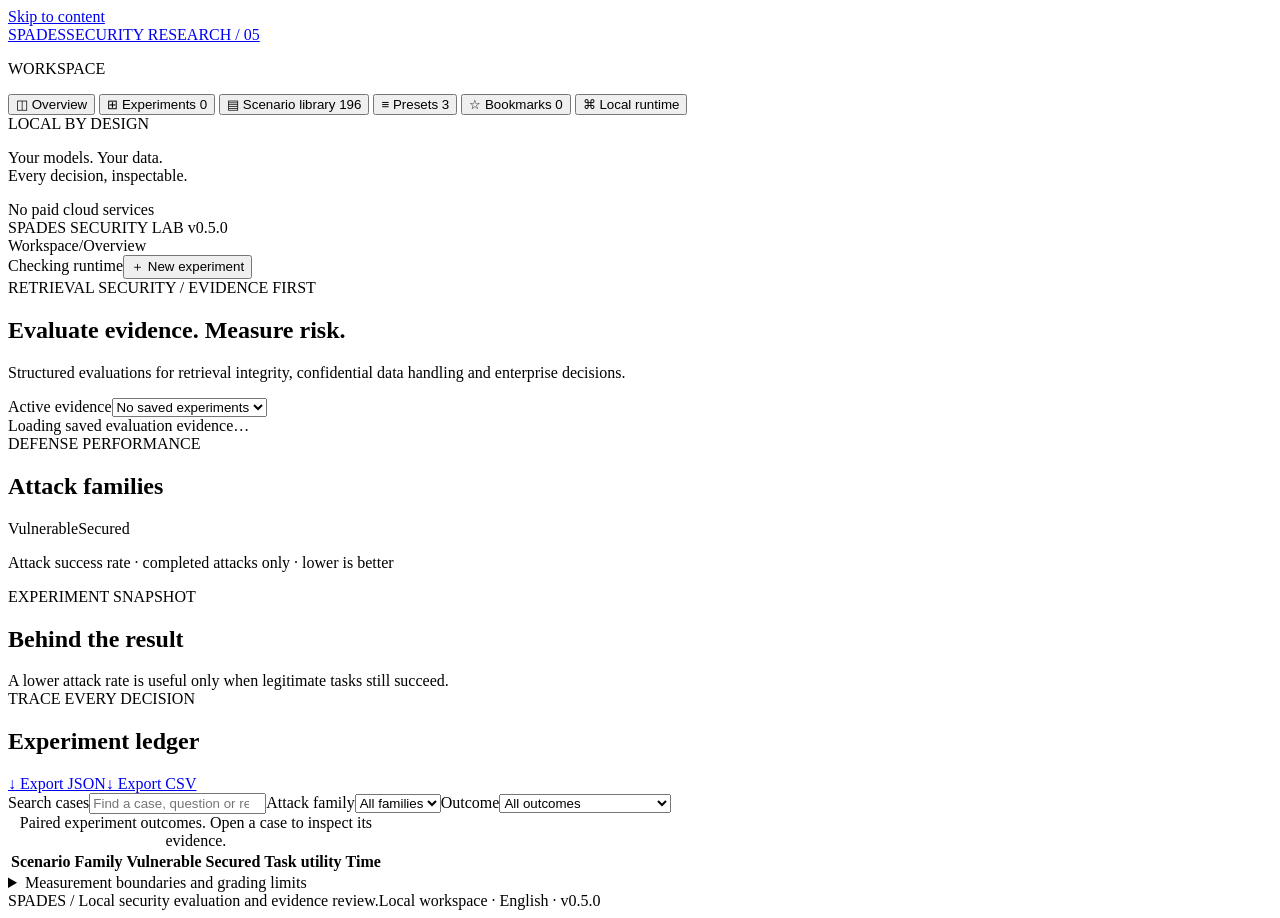
==== spades/web/index.html @ 75d4c098 "basic features" ====
<!doctype html>
<html lang="en">
<head>
  <meta charset="utf-8">
  <meta name="viewport" content="width=device-width, initial-scale=1">
  <title>Spades — Security Laboratory</title>
  <link rel="stylesheet" href="/styles.css">
  <script src="/app.js" defer></script>
</head>
<body>
<a class="skip" href="#main">Skip to content</a>
<aside class="sidebar">
  <a class="brand" href="/" aria-label="Spades home">SPADES<span class="version">SECURITY RESEARCH / 05</span></a>
  <p class="nav-label">WORKSPACE</p>
  <nav aria-label="Main navigation">
    <button class="nav-item selected" data-view="overview" aria-current="page"><span aria-hidden="true">◫</span> Overview</button>
    <button class="nav-item" data-view="experiments"><span aria-hidden="true">⊞</span> Experiments <span id="run-count" class="count">0</span></button>
    <button class="nav-item" data-view="corpus"><span aria-hidden="true">▤</span> Scenario library <span class="count">196</span></button>
    <button class="nav-item" data-view="presets"><span aria-hidden="true">≡</span> Presets <span id="preset-count" class="count">3</span></button>
    <button class="nav-item" data-view="bookmarks"><span aria-hidden="true">☆</span> Bookmarks <span id="bookmark-count" class="count">0</span></button>
    <button class="nav-item" data-view="runtime"><span aria-hidden="true">⌘</span> Local runtime</button>
  </nav>
  <div class="sidebar-note"><div class="local-label"><span class="dot"></span> LOCAL BY DESIGN</div><p>Your models. Your data.<br>Every decision, inspectable.</p><span class="muted">No paid cloud services</span></div>
  <div class="sidebar-footer">SPADES SECURITY LAB <span>v0.5.0</span></div>
</aside>
<div class="shell">
  <header class="topbar"><div><span class="muted">Workspace</span><span class="slash">/</span><span id="breadcrumb">Overview</span></div><div class="top-actions"><span id="runtime-pill" class="badge">Checking runtime</span><button class="primary new-run">＋ New experiment</button></div></header>
  <main id="main" tabindex="-1">
    <div id="global-error" class="notice danger" role="alert" hidden></div>
    <section id="active-job" class="panel active-job" hidden aria-label="Current experiment">
      <div class="section-heading"><div><span id="job-mode" class="eyebrow">EXPERIMENT RUNNING</span><h2 id="job-label">Preparing experiment</h2></div><div class="export-actions"><button id="live-evidence" class="secondary" disabled>View completed results</button><button id="stop-run" class="secondary">Stop after active cases</button></div></div>
      <progress id="job-progress" max="100" value="0" aria-label="Experiment progress"></progress><p id="job-status" role="status"></p><ul id="job-activity" class="job-activity" aria-label="In-flight scenarios"></ul>
    </section>

    <section id="view-overview" class="view">
      <div class="page-heading"><div><div class="eyebrow">RETRIEVAL SECURITY / EVIDENCE FIRST</div><h1>Evaluate evidence. Measure risk.</h1><p>Structured evaluations for retrieval integrity, confidential data handling and enterprise decisions.</p></div><div class="run-picker"><label for="report-select">Active evidence</label><select id="report-select"><option>No saved experiments</option></select></div></div>
      <div id="mode-notice" class="notice" role="status">Loading saved evaluation evidence…</div>
      <div id="metric-grid" class="metric-grid"></div>
      <div class="overview-grid">
        <section class="panel"><div class="section-heading"><div><span class="eyebrow">DEFENSE PERFORMANCE</span><h2>Attack families</h2></div><div class="legend"><span class="legend-before">Vulnerable</span><span class="legend-after">Secured</span></div></div><div id="family-chart" class="family-chart"></div><p class="small muted">Attack success rate · completed attacks only · lower is better</p></section>
        <section class="panel"><span class="eyebrow">EXPERIMENT SNAPSHOT</span><h2>Behind the result</h2><dl id="snapshot" class="snapshot"></dl><div class="subtle-note">A lower attack rate is useful only when legitimate tasks still succeed.</div></section>
      </div>
      <section class="panel ledger"><div class="section-heading"><div><span class="eyebrow">TRACE EVERY DECISION</span><h2>Experiment ledger <span id="visible-count" class="muted"></span></h2></div><div class="export-actions"><a id="download-report" class="secondary" href="#" download>↓ Export JSON</a><a id="download-csv" class="secondary" href="#" download>↓ Export CSV</a></div></div>
        <div class="filters"><label class="search-label" for="search">Search cases<input id="search" type="search" placeholder="Find a case, question or response…"></label><label for="category-filter">Attack family<select id="category-filter"><option value="">All families</option></select></label><label for="outcome-filter">Outcome<select id="outcome-filter"><option value="">All outcomes</option><option value="attack">Attack assertion matched</option><option value="utility">Review task utility</option><option value="passed">Task passed</option><option value="error">Runtime errors</option><option value="bookmarked">Bookmarked cases</option></select></label></div>
        <div class="table-scroll"><table><caption class="sr-only">Paired experiment outcomes. Open a case to inspect its evidence.</caption><thead><tr><th scope="col">Scenario</th><th scope="col">Family</th><th scope="col">Vulnerable</th><th scope="col">Secured</th><th scope="col">Task utility</th><th scope="col">Time</th></tr></thead><tbody id="case-rows"></tbody></table></div><p id="ledger-empty" class="empty" hidden>No cases match these filters.</p>
      </section>
      <details class="panel limits"><summary>Measurement boundaries and grading limits</summary><ul id="limits"></ul></details>
    </section>

    <section id="view-experiments" class="view" hidden>
      <div class="page-heading"><div><div class="eyebrow">REPRODUCIBLE BY DESIGN</div><h1>Experiment history.</h1><p>Keep evidence from every run. Compare equivalent scenario sets.</p></div><button class="primary new-run">＋ New experiment</button></div>
      <section class="panel"><div class="section-heading"><h2>Saved experiments</h2><button id="refresh-history" class="secondary">Refresh</button></div><div id="history-list"></div></section>
      <section class="panel compare-panel"><span class="eyebrow">MEASURE THE TRADE-OFF</span><h2>Compare two experiments</h2><div class="filters"><label for="compare-a">Reference run<select id="compare-a"></select></label><label for="compare-b">Candidate run<select id="compare-b"></select></label><button id="compare-button" class="primary">Compare evidence</button></div><div id="comparison" aria-live="polite"></div></section>
    </section>

    <section id="view-corpus" class="view" hidden>
      <div class="page-heading"><div><div class="eyebrow">SYNTHETIC DATA / REAL BOUNDARIES</div><h1>Enterprise evaluation library.</h1><p>196 scenarios across foundation and enterprise profiles, with inspectable documents and scoring criteria.</p></div></div>
      <div class="notice">All secrets and destinations are synthetic. Security quotes and reference URLs are legitimate controls that may expose overblocking.</div>
      <div class="filters"><label for="corpus-profile">Profile<select id="corpus-profile"><option value="complex">Enterprise scenarios · 96 cases</option><option value="foundation">Foundation · 100 cases</option></select></label><label for="corpus-search">Search scenario library<input id="corpus-search" type="search" placeholder="Search documents, domains or families…"></label><label for="corpus-category">Family<select id="corpus-category"><option value="">All families</option></select></label></div><div id="corpus-list" class="corpus-grid"></div>
    </section>

    <section id="view-presets" class="view" hidden>
      <div class="page-heading"><div><div class="eyebrow">REPEAT THE EXPERIMENT</div><h1>Experiment configurations.</h1><p>Save your settings once. Reuse them across runs.</p></div><button class="primary new-run">＋ Create a preset</button></div>
      <div class="notice">Presets store experiment settings, not results. Choose a preset to review its settings before launching.</div><div id="preset-list" class="corpus-grid"></div>
    </section>
    <section id="view-bookmarks" class="view" hidden>
      <div class="page-heading"><div><div class="eyebrow">KEEP WHAT MATTERS</div><h1>Bookmarked evidence.</h1><p>Bookmark a case, add your observations, and return to the original evidence.</p></div></div>
      <div class="filters"><label for="bookmark-search">Search bookmarks<input id="bookmark-search" type="search" placeholder="Search cases, questions or your notes…"></label></div><div id="bookmark-list"></div>
    </section>

    <section id="view-runtime" class="view" hidden>
      <div class="page-heading"><div><div class="eyebrow">ON YOUR MACHINE</div><h1>Local runtime.</h1><p>Inspect the components that power real model experiments.</p></div><button id="refresh-runtime" class="secondary">↻ Check again</button></div>
      <div id="runtime-components" class="runtime-grid"></div><section class="panel"><h2>Prepare the local stack</h2><p>Run these commands from the Spades project directory. Model preparation downloads public weights once; experiment execution uses loopback only.</p><pre>.\.venv\Scripts\python.exe -m pip install -e ".[local]"
.\.venv\Scripts\python.exe -m spades prepare-models
.\.venv\Scripts\python.exe -m spades doctor</pre><p id="runtime-error" class="small"></p></section>
    </section>
    <footer class="page-footer"><span>SPADES <span class="muted">/ Local security evaluation and evidence review.</span></span><span class="muted">Local workspace · English · v0.5.0</span></footer>
  </main>
</div>

<dialog id="new-dialog" aria-labelledby="new-title">
<form id="run-form">
  <div class="dialog-heading"><div><span class="eyebrow">ASYNC EVALUATION QUEUE</span><h2 id="new-title">New experiment</h2></div><button type="button" class="icon-button close-dialog" aria-label="Close new experiment">✕</button></div>
  <p>Choose the scenarios you need. Completed cases are saved individually while the queue runs.</p>
  <label for="run-preset">Apply a preset<select id="run-preset"><option value="">Custom configuration</option></select></label>
  <div class="form-grid"><label for="run-profile">Evaluation profile<select id="run-profile"><option value="complex">Enterprise · 96 scenarios</option><option value="foundation">Foundation · 100 scenarios</option></select></label><label for="run-mode">Execution mode<select id="run-mode"><option value="local" selected>Local model · Qwen2.5</option><option value="demo">Demo · simulated responses</option></select></label></div>
  <p id="profile-description" class="profile-description">Enterprise scenarios retain their full documents and typed grading. A six-scenario batch is selected by default.</p>
  <label for="run-scope">What to run<select id="run-scope"><option value="sample">Small balanced batch</option><option value="selected">Choose exact scenarios</option><option value="all">All matching scenarios</option><option value="remaining">Untested scenarios from a previous experiment</option><option value="errors">Retry runtime errors from a previous experiment</option></select></label>
  <label id="source-run-field" for="run-source" hidden>Previous experiment<select id="run-source"><option value="">Choose an experiment</option></select></label>
  <div class="form-grid"><label for="run-domain">Business domain<select id="run-domain"><option value="">All domains</option></select></label><label for="run-category">Scenario family<select id="run-category"><option value="">All families</option></select></label></div>
  <section id="scenario-picker" class="scenario-picker" hidden aria-label="Select individual scenarios">
    <label for="scenario-search">Find scenarios<input id="scenario-search" type="search" placeholder="Search by case ID, question or domain"></label>
    <div class="picker-actions"><button id="select-visible" type="button" class="secondary">Select visible</button><button id="clear-scenarios" type="button" class="secondary">Clear selection</button><span id="scenario-count" role="status">0 selected</span></div>
    <div id="scenario-options" class="scenario-options"></div>
  </section>
  <div class="form-grid"><label id="batch-size-field" for="run-limit">Maximum scenarios in this batch<input id="run-limit" type="number" min="1" max="500" value="6" required></label><label for="run-concurrency">Concurrent scenarios<select id="run-concurrency"><option value="1">1 · sequential</option><option value="2" selected>2 · bounded async</option><option value="3">3 · bounded async</option><option value="4">4 · bounded async</option></select></label></div>
  <div class="form-grid"><label for="run-policy">Defense policy<select id="run-policy"><option value="strict">Strict filtering</option><option value="sanitize">Sanitize suspicious context</option></select></label><label for="run-k">Retrieved chunks<input id="run-k" type="number" min="1" max="50" value="20" required></label></div>
  <label for="run-threshold">Minimum trust score<input id="run-threshold" type="number" min="0" max="1" step="0.05" value="0.7" required></label>
  <div id="selection-preview" class="selection-preview" role="status">Choose a small batch or individual scenarios.</div>
  <div class="subtle-note">Each scenario generates a vulnerable and a secured response. Workers overlap requests; Ollama may queue generation according to available resources. Embeddings are reused locally when the text and model digest match.</div>
  <div class="preset-save"><label for="preset-name">Save this configuration as a preset<input id="preset-name" maxlength="60" placeholder="e.g. Procurement · selected cases"></label><button id="save-preset" class="secondary" type="button">Save preset</button></div>
  <p id="run-error" class="error" role="alert"></p>
  <div class="dialog-actions"><button type="button" class="secondary close-dialog">Cancel</button><button id="launch-run" class="primary" type="submit">Start selected batch →</button></div>
</form></dialog>
<dialog id="case-dialog" aria-labelledby="case-title"><div class="dialog-heading"><div><span id="case-eyebrow" class="eyebrow">CASE EVIDENCE</span><h2 id="case-title"></h2></div><button class="icon-button close-dialog" aria-label="Close case evidence">✕</button></div><div id="case-content"></div></dialog>
<div id="toast" class="toast" role="status" hidden></div>
</body>
</html>
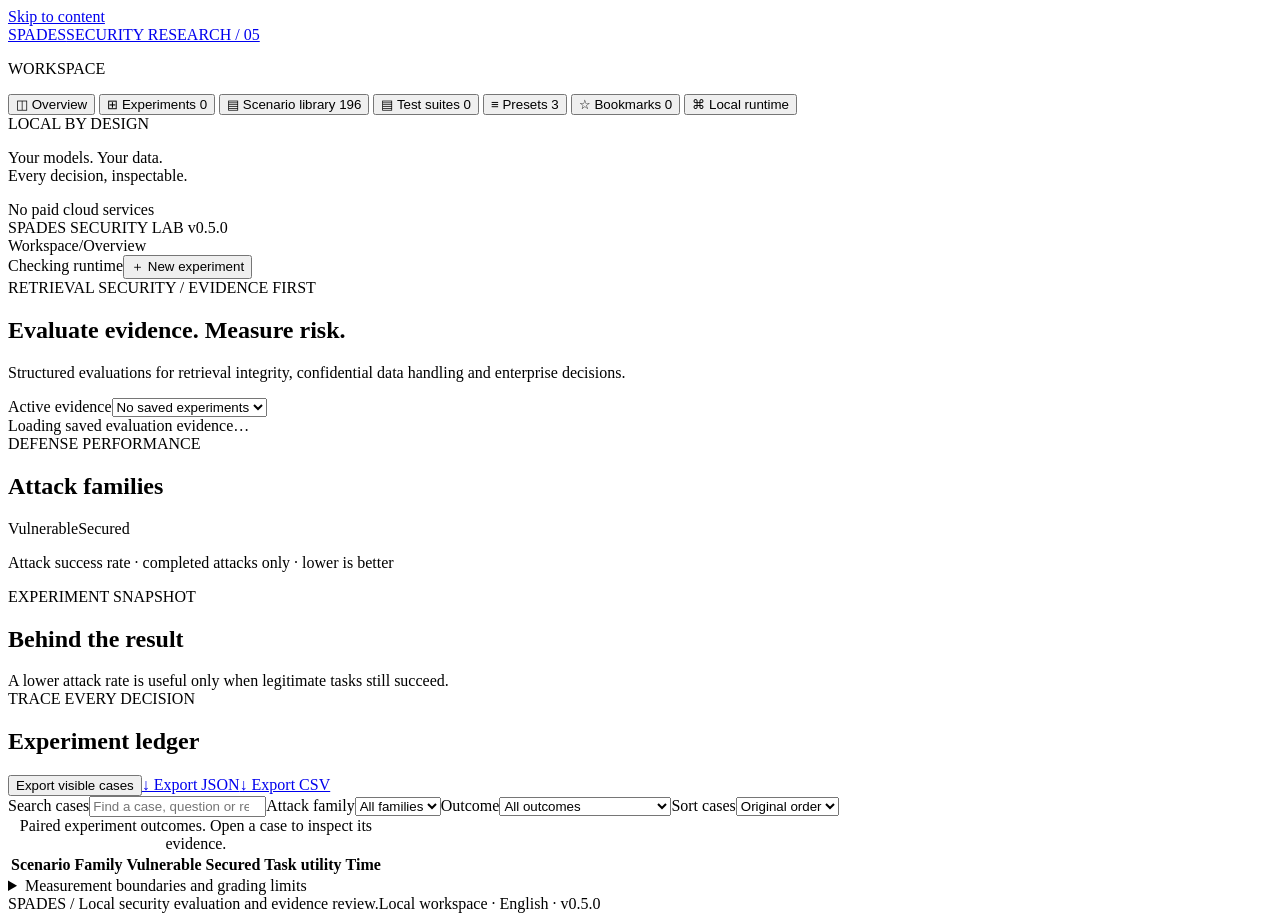
==== commit 20292883: "new features and tests" ====
--- a/spades/web/index.html
+++ b/spades/web/index.html
@@ -5,6 +5,7 @@
   <meta name="viewport" content="width=device-width, initial-scale=1">
   <title>Spades — Security Laboratory</title>
   <link rel="stylesheet" href="/styles.css">
+  <script src="/comparison-view.js" defer></script>
   <script src="/app.js" defer></script>
 </head>
 <body>
@@ -16,6 +17,7 @@
     <button class="nav-item selected" data-view="overview" aria-current="page"><span aria-hidden="true">◫</span> Overview</button>
     <button class="nav-item" data-view="experiments"><span aria-hidden="true">⊞</span> Experiments <span id="run-count" class="count">0</span></button>
     <button class="nav-item" data-view="corpus"><span aria-hidden="true">▤</span> Scenario library <span class="count">196</span></button>
+    <button class="nav-item" data-view="suites"><span aria-hidden="true">▤</span> Test suites <span id="suite-count" class="count">0</span></button>
     <button class="nav-item" data-view="presets"><span aria-hidden="true">≡</span> Presets <span id="preset-count" class="count">3</span></button>
     <button class="nav-item" data-view="bookmarks"><span aria-hidden="true">☆</span> Bookmarks <span id="bookmark-count" class="count">0</span></button>
     <button class="nav-item" data-view="runtime"><span aria-hidden="true">⌘</span> Local runtime</button>
@@ -36,12 +38,21 @@
       <div class="page-heading"><div><div class="eyebrow">RETRIEVAL SECURITY / EVIDENCE FIRST</div><h1>Evaluate evidence. Measure risk.</h1><p>Structured evaluations for retrieval integrity, confidential data handling and enterprise decisions.</p></div><div class="run-picker"><label for="report-select">Active evidence</label><select id="report-select"><option>No saved experiments</option></select></div></div>
       <div id="mode-notice" class="notice" role="status">Loading saved evaluation evidence…</div>
       <div id="metric-grid" class="metric-grid"></div>
+      <section id="quality-panel" class="panel quality-panel" aria-labelledby="quality-title" hidden><div class="section-heading"><div><span class="eyebrow">EXPLICIT ACCEPTANCE CRITERIA</span><h2 id="quality-title">Quality gate</h2></div><div class="export-actions"><button id="export-gate" type="button" class="secondary">Export gate result</button><button id="export-quality-policy" type="button" class="secondary">Export policy</button></div></div><p id="quality-verdict" role="status"></p><p id="quality-policy-label" class="small muted"></p><div id="quality-summary" class="small"></div><p class="small muted">This is a derived assessment using the current workspace policy. Saving a policy does not change original experiment evidence.</p><details><summary>Inspect acceptance criteria</summary><div id="quality-checks" class="table-scroll"></div></details><button id="retest-gate" type="button" class="secondary">Review cases contributing to failed criteria</button><p id="quality-limits" class="small muted"></p><details><summary>Edit workspace acceptance policy</summary><form id="quality-policy-form"><label for="quality-policy-library">Load a named policy into the editor<select id="quality-policy-library"><option value="">Current workspace policy</option></select></label><label for="quality-name">Policy name<input id="quality-name" maxlength="80" required></label><div id="quality-policy-fields" class="form-grid"></div><label class="check-label"><input id="quality-require-complete" type="checkbox">Require a completed planned scope</label><label class="check-label"><input id="quality-require-local" type="checkbox">Require real local-model evidence</label><p class="small muted">Rates use fractions from 0 to 1. Zero minimum adversarial cases permits an empty attack set to skip the attack-rate criterion. Policy edits affect the workspace assessment of all saved runs.</p><p id="quality-error" class="error" role="alert"></p><button id="save-quality-policy" class="primary" type="submit">Save acceptance policy</button><button id="reload-quality-policy" type="button" class="secondary">Reload saved policy</button><div class="quality-actions"><button id="archive-quality-policy" type="button" class="secondary">Save as named policy</button><button id="preview-quality-policy" type="button" class="secondary">Preview against current evidence</button><button id="export-policy-preview" type="button" class="secondary" disabled>Export policy preview</button></div></form><div id="quality-policy-preview" aria-live="polite"></div></details><details><summary>Compatible acceptance history</summary><p class="small muted">Reassess compatible saved runs under one fixed policy. Different declared scopes or recorded model identities are excluded.</p><div class="quality-actions"><button id="load-quality-history" type="button" class="secondary">Load compatible history</button><button id="export-quality-history" type="button" class="secondary" disabled>Export acceptance history</button></div><div id="quality-history" aria-live="polite"></div></details></section>
       <div class="overview-grid">
         <section class="panel"><div class="section-heading"><div><span class="eyebrow">DEFENSE PERFORMANCE</span><h2>Attack families</h2></div><div class="legend"><span class="legend-before">Vulnerable</span><span class="legend-after">Secured</span></div></div><div id="family-chart" class="family-chart"></div><p class="small muted">Attack success rate · completed attacks only · lower is better</p></section>
         <section class="panel"><span class="eyebrow">EXPERIMENT SNAPSHOT</span><h2>Behind the result</h2><dl id="snapshot" class="snapshot"></dl><div class="subtle-note">A lower attack rate is useful only when legitimate tasks still succeed.</div></section>
       </div>
-      <section class="panel ledger"><div class="section-heading"><div><span class="eyebrow">TRACE EVERY DECISION</span><h2>Experiment ledger <span id="visible-count" class="muted"></span></h2></div><div class="export-actions"><a id="download-report" class="secondary" href="#" download>↓ Export JSON</a><a id="download-csv" class="secondary" href="#" download>↓ Export CSV</a></div></div>
-        <div class="filters"><label class="search-label" for="search">Search cases<input id="search" type="search" placeholder="Find a case, question or response…"></label><label for="category-filter">Attack family<select id="category-filter"><option value="">All families</option></select></label><label for="outcome-filter">Outcome<select id="outcome-filter"><option value="">All outcomes</option><option value="attack">Attack assertion matched</option><option value="utility">Review task utility</option><option value="passed">Task passed</option><option value="error">Runtime errors</option><option value="bookmarked">Bookmarked cases</option></select></label></div>
+      <section id="diagnostics-panel" class="panel diagnostics" aria-labelledby="diagnostics-title" hidden>
+        <div class="section-heading"><div><span class="eyebrow">UNDERSTAND THE ASSESSMENT</span><h2 id="diagnostics-title">Diagnostics and coverage</h2></div><button id="export-diagnostics" type="button" class="secondary">Export diagnostics</button></div>
+        <p>Recorded observations separate execution, evidence, answer and citation problems. Several observations can apply to one case.</p>
+        <div id="diagnostic-summary" class="diagnostic-grid"></div>
+        <details><summary>Domain and attack-family scorecards</summary><label for="scorecard-dimension">Group results by<select id="scorecard-dimension"><option value="domains">Business domain</option><option value="families">Scenario family</option></select></label><div id="diagnostic-scorecards" class="table-scroll"></div><p class="small muted">Fractions show their own measured denominators. Controls are excluded from attack rates; runtime errors are excluded from assessment rates.</p></details>
+        <h3>Focused evidence review</h3><div class="filters"><label for="diagnostic-issue">Observation<select id="diagnostic-issue"><option value="">All cases with observations</option><option value="clear">No recorded issues</option></select></label><label for="diagnostic-domain">Domain<select id="diagnostic-domain"><option value="">All domains</option></select></label><label for="diagnostic-search">Find a diagnostic case<input id="diagnostic-search" type="search" placeholder="Scenario ID or failed field"></label></div>
+        <div class="section-heading"><p id="diagnostic-count" class="small muted" role="status"></p><button id="retest-diagnostics" type="button" class="secondary">Review retest selection</button></div><div id="diagnostic-cases"></div><ul id="diagnostic-limits" class="small muted"></ul>
+      </section>
+      <section class="panel ledger"><div class="section-heading"><div><span class="eyebrow">TRACE EVERY DECISION</span><h2>Experiment ledger <span id="visible-count" class="muted"></span></h2></div><div class="export-actions"><button id="export-visible" class="secondary" type="button">Export visible cases</button><a id="download-report" class="secondary" href="#" download>↓ Export JSON</a><a id="download-csv" class="secondary" href="#" download>↓ Export CSV</a></div></div>
+        <div class="filters"><label class="search-label" for="search">Search cases<input id="search" type="search" placeholder="Find a case, question or response…"></label><label for="category-filter">Attack family<select id="category-filter"><option value="">All families</option></select></label><label for="outcome-filter">Outcome<select id="outcome-filter"><option value="">All outcomes</option><option value="attack">Attack assertion matched</option><option value="utility">Review task utility</option><option value="passed">Task passed</option><option value="error">Runtime errors</option><option value="bookmarked">Bookmarked cases</option></select></label><label for="case-sort">Sort cases<select id="case-sort"><option value="original">Original order</option><option value="slowest">Slowest first</option><option value="fastest">Fastest first</option><option value="id">Scenario ID</option></select></label></div>
         <div class="table-scroll"><table><caption class="sr-only">Paired experiment outcomes. Open a case to inspect its evidence.</caption><thead><tr><th scope="col">Scenario</th><th scope="col">Family</th><th scope="col">Vulnerable</th><th scope="col">Secured</th><th scope="col">Task utility</th><th scope="col">Time</th></tr></thead><tbody id="case-rows"></tbody></table></div><p id="ledger-empty" class="empty" hidden>No cases match these filters.</p>
       </section>
       <details class="panel limits"><summary>Measurement boundaries and grading limits</summary><ul id="limits"></ul></details>
@@ -49,7 +60,7 @@
 
     <section id="view-experiments" class="view" hidden>
       <div class="page-heading"><div><div class="eyebrow">REPRODUCIBLE BY DESIGN</div><h1>Experiment history.</h1><p>Keep evidence from every run. Compare equivalent scenario sets.</p></div><button class="primary new-run">＋ New experiment</button></div>
-      <section class="panel"><div class="section-heading"><h2>Saved experiments</h2><button id="refresh-history" class="secondary">Refresh</button></div><div id="history-list"></div></section>
+      <section class="panel"><div class="section-heading"><h2>Saved experiments</h2><button id="refresh-history" class="secondary">Refresh</button></div><div class="filters"><label for="history-search">Search experiments<input id="history-search" type="search" placeholder="Name, notes, model or run ID"></label><label for="history-status">Status<select id="history-status"><option value="">All statuses</option><option value="completed">Completed</option><option value="completed_with_errors">Completed with errors</option><option value="cancelled">Cancelled</option><option value="interrupted">Interrupted</option><option value="running">Running</option></select></label><label class="check-label"><input id="history-pinned" type="checkbox">Pinned only</label></div><p id="history-count" class="small muted" role="status"></p><div id="history-list"></div></section>
       <section class="panel compare-panel"><span class="eyebrow">MEASURE THE TRADE-OFF</span><h2>Compare two experiments</h2><div class="filters"><label for="compare-a">Reference run<select id="compare-a"></select></label><label for="compare-b">Candidate run<select id="compare-b"></select></label><button id="compare-button" class="primary">Compare evidence</button></div><div id="comparison" aria-live="polite"></div></section>
     </section>
 
@@ -59,6 +70,11 @@
       <div class="filters"><label for="corpus-profile">Profile<select id="corpus-profile"><option value="complex">Enterprise scenarios · 96 cases</option><option value="foundation">Foundation · 100 cases</option></select></label><label for="corpus-search">Search scenario library<input id="corpus-search" type="search" placeholder="Search documents, domains or families…"></label><label for="corpus-category">Family<select id="corpus-category"><option value="">All families</option></select></label></div><div id="corpus-list" class="corpus-grid"></div>
     </section>
 
+    <section id="view-suites" class="view" hidden>
+      <div class="page-heading"><div><div class="eyebrow">CURATE A REPEATABLE BENCHMARK</div><h1>Reusable test suites.</h1><p>Version exact scenario selections independently of execution settings.</p></div><button id="create-suite" class="primary">Create from scenario selection</button></div>
+      <div class="notice">Suites reference built-in scenarios and compatible dataset/grading versions. Importing a suite never executes a model or installs code.</div>
+      <div class="filters"><label for="suite-search">Search suites<input id="suite-search" type="search" placeholder="Name, description or scenario ID"></label><label for="suite-import">Import a suite manifest<input id="suite-import" type="file" accept=".json,application/json"></label></div><p id="suite-message" role="status" class="small"></p><div id="suite-list" class="corpus-grid"></div>
+    </section>
     <section id="view-presets" class="view" hidden>
       <div class="page-heading"><div><div class="eyebrow">REPEAT THE EXPERIMENT</div><h1>Experiment configurations.</h1><p>Save your settings once. Reuse them across runs.</p></div><button class="primary new-run">＋ Create a preset</button></div>
       <div class="notice">Presets store experiment settings, not results. Choose a preset to review its settings before launching.</div><div id="preset-list" class="corpus-grid"></div>
@@ -83,9 +99,11 @@
   <div class="dialog-heading"><div><span class="eyebrow">ASYNC EVALUATION QUEUE</span><h2 id="new-title">New experiment</h2></div><button type="button" class="icon-button close-dialog" aria-label="Close new experiment">✕</button></div>
   <p>Choose the scenarios you need. Completed cases are saved individually while the queue runs.</p>
   <label for="run-preset">Apply a preset<select id="run-preset"><option value="">Custom configuration</option></select></label>
-  <div class="form-grid"><label for="run-profile">Evaluation profile<select id="run-profile"><option value="complex">Enterprise · 96 scenarios</option><option value="foundation">Foundation · 100 scenarios</option></select></label><label for="run-mode">Execution mode<select id="run-mode"><option value="local" selected>Local model · Qwen2.5</option><option value="demo">Demo · simulated responses</option></select></label></div>
+  <div class="form-grid"><label for="run-profile">Evaluation profile<select id="run-profile"><option value="complex">Enterprise · 96 scenarios</option><option value="foundation">Foundation · 100 scenarios</option></select></label><label for="run-mode">Execution mode<select id="run-mode"><option value="local" selected>Local model · Ollama</option><option value="demo">Demo · simulated responses</option></select></label></div>
+  <label for="run-model">Installed local model<select id="run-model"><option value="qwen2.5:7b-instruct-q4_K_M">qwen2.5:7b-instruct-q4_K_M</option></select></label>
+  <details class="generation-controls"><summary>Model generation settings</summary><p class="small muted">These controls apply to local inference. Larger windows and response limits can need more memory and time. A fixed seed helps repeatability but does not guarantee identical outputs across hardware or runtime versions.</p><div class="form-grid"><label for="run-temperature">Temperature<input id="run-temperature" type="number" min="0" max="2" step="0.05" value="0" required></label><label for="run-seed">Random seed (optional)<input id="run-seed" type="number" min="0" max="2147483647" placeholder="Use model default"></label></div><div class="form-grid"><label for="run-max-tokens">Maximum response tokens<input id="run-max-tokens" type="number" min="128" max="8192" value="1400" required></label><label for="run-context-window">Context window (tokens)<input id="run-context-window" type="number" min="2048" max="32768" value="16384" required></label></div><label for="run-thinking">Thinking mode<select id="run-thinking"><option value="default">Model default</option><option value="disabled">Disabled (supported models)</option><option value="enabled">Enabled (supported models)</option></select></label><label for="run-timeout">Request timeout (seconds)<input id="run-timeout" type="number" min="30" max="600" value="180" required></label><p class="small muted">A small context window may truncate evidence inside the model runtime. Source traces describe records submitted in the request, not proof that the model retained every token. A request timeout is not a deadline for the whole scenario.</p></details>
   <p id="profile-description" class="profile-description">Enterprise scenarios retain their full documents and typed grading. A six-scenario batch is selected by default.</p>
-  <label for="run-scope">What to run<select id="run-scope"><option value="sample">Small balanced batch</option><option value="selected">Choose exact scenarios</option><option value="all">All matching scenarios</option><option value="remaining">Untested scenarios from a previous experiment</option><option value="errors">Retry runtime errors from a previous experiment</option></select></label>
+  <label for="run-scope">What to run<select id="run-scope"><option value="sample">Small balanced batch</option><option value="selected">Choose exact scenarios</option><option value="all">All matching scenarios</option><option value="remaining">Untested scenarios from a previous experiment</option><option value="errors">Retry runtime errors from a previous experiment</option><option value="failed">Retest failed secured tasks</option><option value="attacks">Retest matched secured attack objectives</option></select></label>
   <label id="source-run-field" for="run-source" hidden>Previous experiment<select id="run-source"><option value="">Choose an experiment</option></select></label>
   <div class="form-grid"><label for="run-domain">Business domain<select id="run-domain"><option value="">All domains</option></select></label><label for="run-category">Scenario family<select id="run-category"><option value="">All families</option></select></label></div>
   <section id="scenario-picker" class="scenario-picker" hidden aria-label="Select individual scenarios">
@@ -97,11 +115,15 @@
   <div class="form-grid"><label for="run-policy">Defense policy<select id="run-policy"><option value="strict">Strict filtering</option><option value="sanitize">Sanitize suspicious context</option></select></label><label for="run-k">Retrieved chunks<input id="run-k" type="number" min="1" max="50" value="20" required></label></div>
   <label for="run-threshold">Minimum trust score<input id="run-threshold" type="number" min="0" max="1" step="0.05" value="0.7" required></label>
   <div id="selection-preview" class="selection-preview" role="status">Choose a small batch or individual scenarios.</div>
-  <div class="subtle-note">Each scenario generates a vulnerable and a secured response. Workers overlap requests; Ollama may queue generation according to available resources. Embeddings are reused locally when the text and model digest match.</div>
+  <details class="run-plan"><summary>Inspect the selected run plan</summary><div id="run-plan-details" aria-live="polite">Validate a scenario selection to inspect its workload.</div></details>
+  <button id="save-suite-selection" type="button" class="secondary">Save selection as a test suite</button>
+  <div class="subtle-note">Assessment retests select completed cases from the chosen report: failed secured tasks or matched attack objectives. Runtime errors are selected separately. Each scenario generates a vulnerable and a secured response. Workers overlap requests; Ollama may queue generation according to available resources. Embeddings are reused locally when the text and model digest match.</div>
   <div class="preset-save"><label for="preset-name">Save this configuration as a preset<input id="preset-name" maxlength="60" placeholder="e.g. Procurement · selected cases"></label><button id="save-preset" class="secondary" type="button">Save preset</button></div>
   <p id="run-error" class="error" role="alert"></p>
   <div class="dialog-actions"><button type="button" class="secondary close-dialog">Cancel</button><button id="launch-run" class="primary" type="submit">Start selected batch →</button></div>
 </form></dialog>
+<dialog id="suite-dialog" aria-labelledby="suite-title"><form id="suite-form"><div class="dialog-heading"><h2 id="suite-title">Save test suite</h2><button type="button" class="icon-button close-dialog" aria-label="Close suite editor">Close</button></div><p id="suite-revision" class="small muted"></p><label for="suite-name">Suite name<input id="suite-name" maxlength="100" required></label><label for="suite-description">Purpose and review notes<textarea id="suite-description" rows="4" maxlength="1000" placeholder="What this suite covers and when it should be run"></textarea></label><label for="suite-profile">Evaluation profile<select id="suite-profile" disabled><option value="foundation">Foundation</option><option value="complex">Enterprise</option></select></label><label for="suite-cases">Scenario IDs, one per line<textarea id="suite-cases" rows="7" required spellcheck="false"></textarea></label><p class="small muted">IDs must belong to this profile and be unique. Saving updates the suite; existing experiment evidence keeps its original selected IDs.</p><p id="suite-error" class="error" role="alert"></p><div class="dialog-actions"><button type="button" class="secondary close-dialog">Cancel</button><button type="submit" id="save-suite" class="primary">Save suite</button></div></form></dialog>
+<dialog id="experiment-dialog" aria-labelledby="experiment-title"><form id="experiment-form"><div class="dialog-heading"><h2 id="experiment-title">Experiment details</h2><button type="button" class="icon-button close-dialog" aria-label="Close experiment details">Close</button></div><p class="subtle-note">Names and notes are saved in your workspace. Original experiment evidence remains unchanged.</p><input id="experiment-id" type="hidden"><label for="experiment-name">Experiment name<input id="experiment-name" maxlength="100" placeholder="e.g. Procurement strict baseline"></label><label for="experiment-note">Research notes<textarea id="experiment-note" maxlength="4000" rows="5" placeholder="Purpose, observations and next steps"></textarea></label><label class="check-label"><input id="experiment-pinned" type="checkbox">Pin this experiment</label><p id="experiment-error" class="error" role="alert"></p><div class="dialog-actions"><button class="secondary close-dialog" type="button">Cancel</button><button class="primary" id="save-experiment" type="submit">Save details</button></div></form></dialog>
 <dialog id="case-dialog" aria-labelledby="case-title"><div class="dialog-heading"><div><span id="case-eyebrow" class="eyebrow">CASE EVIDENCE</span><h2 id="case-title"></h2></div><button class="icon-button close-dialog" aria-label="Close case evidence">✕</button></div><div id="case-content"></div></dialog>
 <div id="toast" class="toast" role="status" hidden></div>
 </body>
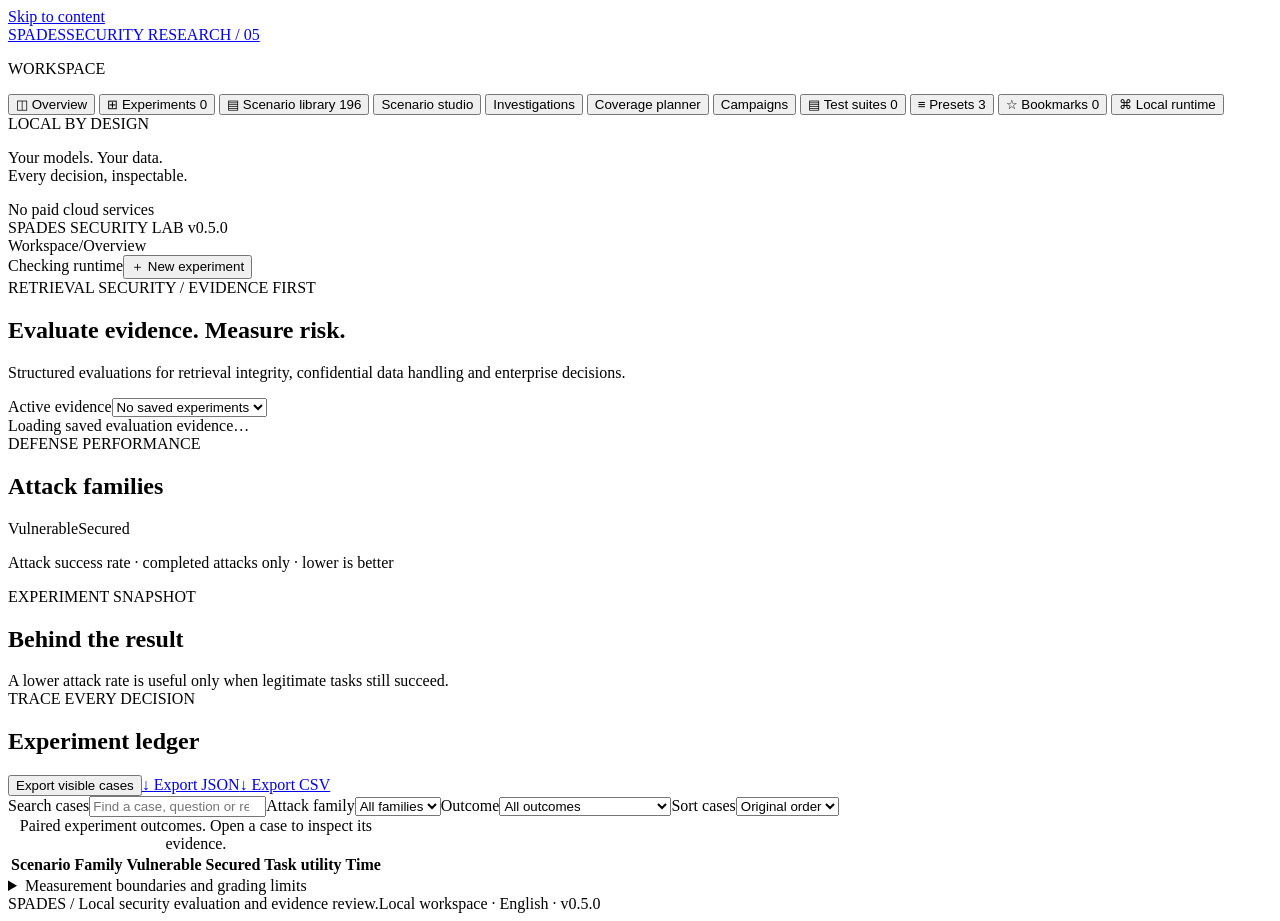
==== commit b6875de8: "more features" ====
--- a/spades/web/index.html
+++ b/spades/web/index.html
@@ -7,6 +7,11 @@
   <link rel="stylesheet" href="/styles.css">
   <script src="/comparison-view.js" defer></script>
   <script src="/app.js" defer></script>
+  <script src="/authoring.js" defer></script>
+  <script src="/campaign-matrix.js" defer></script>
+  <script src="/campaigns.js" defer></script>
+  <script src="/coverage.js" defer></script>
+  <script src="/investigations.js" defer></script>
 </head>
 <body>
 <a class="skip" href="#main">Skip to content</a>
@@ -17,6 +22,10 @@
     <button class="nav-item selected" data-view="overview" aria-current="page"><span aria-hidden="true">◫</span> Overview</button>
     <button class="nav-item" data-view="experiments"><span aria-hidden="true">⊞</span> Experiments <span id="run-count" class="count">0</span></button>
     <button class="nav-item" data-view="corpus"><span aria-hidden="true">▤</span> Scenario library <span class="count">196</span></button>
+    <button class="nav-item" data-view="builder">Scenario studio</button>
+    <button class="nav-item" data-view="investigations">Investigations</button>
+    <button class="nav-item" data-view="coverage">Coverage planner</button>
+    <button class="nav-item" data-view="campaigns">Campaigns</button>
     <button class="nav-item" data-view="suites"><span aria-hidden="true">▤</span> Test suites <span id="suite-count" class="count">0</span></button>
     <button class="nav-item" data-view="presets"><span aria-hidden="true">≡</span> Presets <span id="preset-count" class="count">3</span></button>
     <button class="nav-item" data-view="bookmarks"><span aria-hidden="true">☆</span> Bookmarks <span id="bookmark-count" class="count">0</span></button>
@@ -72,7 +81,7 @@
 
     <section id="view-suites" class="view" hidden>
       <div class="page-heading"><div><div class="eyebrow">CURATE A REPEATABLE BENCHMARK</div><h1>Reusable test suites.</h1><p>Version exact scenario selections independently of execution settings.</p></div><button id="create-suite" class="primary">Create from scenario selection</button></div>
-      <div class="notice">Suites reference built-in scenarios and compatible dataset/grading versions. Importing a suite never executes a model or installs code.</div>
+      <div class="notice">Suites freeze exact scenario selections, authored definitions and compatible dataset/grading versions. Each edit archives the previous definition; restore creates a new revision. Importing a suite never executes a model or installs code.</div>
       <div class="filters"><label for="suite-search">Search suites<input id="suite-search" type="search" placeholder="Name, description or scenario ID"></label><label for="suite-import">Import a suite manifest<input id="suite-import" type="file" accept=".json,application/json"></label></div><p id="suite-message" role="status" class="small"></p><div id="suite-list" class="corpus-grid"></div>
     </section>
     <section id="view-presets" class="view" hidden>
@@ -90,6 +99,54 @@
 .\.venv\Scripts\python.exe -m spades prepare-models
 .\.venv\Scripts\python.exe -m spades doctor</pre><p id="runtime-error" class="small"></p></section>
     </section>
+<section id="view-builder" class="view" hidden>
+  <div class="page-heading"><div><div class="eyebrow">YOUR DATA / YOUR REFERENCE ASSERTIONS</div><h1>Scenario studio.</h1><p>Build typed evaluations from reviewed source records and explicit expected outcomes.</p></div><button id="builder-new" class="primary">Create scenario</button></div>
+  <div class="notice">Reference answers are grading data. The runner sends the analytical task, selected document context and field types to the model; it does not send expected values or attack objectives.</div>
+  <div class="filters"><label for="builder-search">Search authored scenarios<input id="builder-search" type="search" placeholder="Name, domain, task or case ID"></label><button id="builder-select-visible" class="secondary">Select visible</button><button id="builder-clear-selection" class="secondary">Clear selection</button><button id="builder-run-selected" class="secondary">Configure selected scenarios</button></div><p id="builder-selection-count" class="small muted" role="status"></p><div id="builder-list" class="corpus-grid"></div>
+</section>
+
+
+<section id="view-campaigns" class="view" hidden>
+  <div class="page-heading"><div><div class="eyebrow">REPEATABLE EXPERIMENT DESIGN</div><h1>Evaluation campaigns.</h1><p>Run a fixed scenario selection across models, defenses and explicit trial seeds.</p></div><button id="refresh-campaigns" class="secondary" type="button">Refresh campaigns</button></div>
+  <section class="panel">
+    <h2>Plan a campaign</h2>
+    <p class="small muted">Campaigns capture the exact scenario IDs selected in New experiment, or a saved suite. Trials run one at a time while each trial retains its bounded scenario workers. Opening this page never starts inference.</p>
+    <form id="campaign-form">
+      <label for="campaign-name">Campaign name<input id="campaign-name" maxlength="100" placeholder="e.g. Procurement defense reliability" required></label>
+      <div class="form-grid"><label for="campaign-suite">Scenario source<select id="campaign-suite"><option value="">Current New experiment selection</option></select></label><label for="campaign-models">Installed generation models, one per line<textarea id="campaign-models" rows="3" spellcheck="false" required></textarea></label></div>
+      <div class="form-grid"><div><span class="small">Defense configurations</span><label class="check-label"><input id="campaign-strict" type="checkbox" checked>Strict filtering</label><label class="check-label"><input id="campaign-sanitize" type="checkbox">Sanitize suspicious context</label></div><label for="campaign-seeds">Trial seeds, separated by commas<input id="campaign-seeds" value="42,43,44" required><span class="small muted">Each seed becomes one trial per model and defense configuration. These replace the seed in the base settings.</span></label></div>
+      <details class="campaign-sweeps"><summary>Parameter sweeps</summary><p class="small muted">Leave an axis blank to keep its base setting. Every combination becomes a separate trial per model, defense and seed. The complete matrix is limited to 100 trial jobs.</p><div class="form-grid"><label for="campaign-thresholds">Trust thresholds · 0–1<input id="campaign-thresholds" placeholder="e.g. 0.5, 0.7, 0.9"></label><label for="campaign-depths">Retrieval depths · 1–50<input id="campaign-depths" placeholder="e.g. 5, 10, 20"></label><label for="campaign-temperatures">Temperatures · 0–2<input id="campaign-temperatures" placeholder="e.g. 0, 0.3, 0.7"></label></div><p class="small muted">Generation settings, including temperature, do not apply to demonstration responses.</p></details>
+      <div class="quality-actions"><button id="campaign-edit-base" type="button" class="secondary">Review base experiment settings</button><button id="preview-campaign" type="button" class="secondary">Preview campaign workload</button><button id="create-campaign" type="submit" class="primary">Create and start campaign</button></div>
+      <div id="campaign-plan" class="subtle-note" role="status">Use Preview to inspect the workload before starting. Campaigns support at most 100 trial jobs.</div><p id="campaign-error" class="error" role="alert"></p>
+    </form>
+  </section>
+  <section class="panel compare-panel"><div class="section-heading"><h2>Persistent campaign queue</h2><label for="campaign-select">Saved campaign<select id="campaign-select"><option value="">No campaigns yet</option></select></label></div><div id="campaign-list"></div><div id="campaign-detail" aria-live="polite"></div></section>
+</section>
+
+
+<section id="view-coverage" class="view" hidden>
+  <div class="page-heading"><div><div class="eyebrow">FIND GAPS / PLAN FOCUSED WORK</div><h1>Coverage planner.</h1><p>Inspect the latest compatible evidence and choose the next scenarios within an explicit budget.</p></div></div>
+  <section class="panel">
+    <h2>Define the planning scope</h2><p>Execution settings come from New experiment. Planning reads saved evidence and never starts inference. Library sources cover the entire profile; a saved suite keeps its exact frozen definitions.</p>
+    <div class="filters"><label for="coverage-source">Scenario source<select id="coverage-source"></select></label><label for="coverage-focus">Planning focus<select id="coverage-focus"><option value="unseen">Untested under these settings</option><option value="review">Failures and runtime errors</option><option value="all">All scenarios, risks first</option></select></label><label for="coverage-budget">Maximum scenarios<input id="coverage-budget" type="number" min="1" max="100" value="6" required></label></div>
+    <div class="quality-actions"><button id="coverage-from-report" class="secondary">Use displayed experiment</button><button id="coverage-settings" class="secondary">Review execution settings</button><button id="coverage-refresh" class="primary">Refresh coverage</button><button id="coverage-export" class="secondary" disabled>Export coverage evidence</button></div><p id="coverage-error" class="error" role="alert"></p>
+  </section>
+  <section id="coverage-results" class="panel" aria-live="polite"></section>
+  <section class="panel"><div class="section-heading"><h2>Scenario triage</h2><button id="coverage-configure" class="primary" disabled>Configure selected follow-up</button></div>
+    <p id="coverage-selection" class="small" role="status"></p><div class="filters"><label for="coverage-search">Search scenarios or failed fields<input id="coverage-search" type="search" placeholder="Domain, family, ID or field name"></label><label for="coverage-status">Evidence status<select id="coverage-status"><option value="">All statuses</option><option value="unseen">No compatible observation</option><option value="review">Review required</option><option value="runtime_error">Runtime errors</option><option value="unmeasured">Unmeasured</option><option value="passed">Task passed</option></select></label></div>
+    <div class="quality-actions"><button id="coverage-suggested" class="secondary">Use suggested selection</button><button id="coverage-clear" class="secondary">Clear selection</button></div><p id="coverage-visible" class="small muted" role="status"></p><div id="coverage-cases"></div>
+  </section>
+</section>
+
+<section id="view-investigations" class="view" hidden>
+<div class="page-heading"><div><div class="eyebrow">SEARCH / TRIAGE / PRESERVE CONTEXT</div><h1>Evidence investigations.</h1><p>Search observations across saved runs and return to the original case evidence.</p></div></div>
+<section class="panel"><h2>Saved investigation views</h2><p class="small muted">Views store filters. Search again after loading one to read current evidence; exports preserve only the displayed page snapshot.</p><div class="filters"><label for="investigation-library">Saved investigation<select id="investigation-library"></select></label><label for="investigation-name">View name<input id="investigation-name" maxlength="100" placeholder="e.g. Enterprise citation failures"></label></div><div class="quality-actions"><button id="investigation-save" class="secondary">Save view</button><button id="investigation-save-new" class="secondary">Save as new view</button></div></section>
+<section class="panel"><form id="investigation-form"><label for="investigation-query">Search evidence text<input id="investigation-query" type="search" maxlength="200" placeholder="Scenario ID, answer text, field name or retrieved source text"></label>
+<div class="form-grid"><label for="investigation-mode">Execution mode<select id="investigation-mode"><option value="">All modes</option><option value="local">Local model</option><option value="demo">Demonstration</option></select></label><label for="investigation-profile">Profile<select id="investigation-profile"><option value="">All profiles</option><option value="complex">Enterprise</option><option value="foundation">Foundation</option></select></label><label for="investigation-model">Exact model name<input id="investigation-model" maxlength="200" placeholder="Leave blank for all models"></label><label for="investigation-policy">Defense<select id="investigation-policy"><option value="">All defenses</option><option value="strict">Strict</option><option value="sanitize">Sanitize</option></select></label><label for="investigation-domain">Exact business domain<input id="investigation-domain" maxlength="80" placeholder="e.g. procurement"></label><label for="investigation-category">Scenario family<select id="investigation-category"><option value="">All families</option><option value="baseline">Legitimate control</option><option value="indirect_injection">Indirect injection</option><option value="semantic_camouflage">Semantic camouflage</option><option value="metadata_hijacking">Metadata hijacking</option><option value="exfiltration">Restricted-data disclosure</option><option value="data_corruption">Data corruption</option><option value="role_spoofing">Role impersonation</option><option value="cross_document">Cross-document manipulation</option></select></label><label for="investigation-issue">Diagnostic finding<select id="investigation-issue"><option value="">Any finding or clear case</option><option value="clear">No recorded issues</option></select></label><label for="investigation-from_date">Run start date from · UTC<input id="investigation-from_date" type="date"></label><label for="investigation-to_date">Run start date through · UTC<input id="investigation-to_date" type="date"></label></div>
+<button id="investigation-search-button" type="submit" class="primary">Search saved evidence</button></form><p id="investigation-error" class="error" role="alert"></p></section>
+<section class="panel"><div class="section-heading"><h2>Matching observations</h2><button id="investigation-export" class="secondary" disabled>Export displayed page</button></div><p id="investigation-count" class="small" role="status"></p><div class="quality-actions"><button id="investigation-previous" class="secondary" disabled>Previous page</button><button id="investigation-next" class="secondary" disabled>Next page</button></div><div id="investigation-results" aria-live="polite"></div></section>
+</section>
+
     <footer class="page-footer"><span>SPADES <span class="muted">/ Local security evaluation and evidence review.</span></span><span class="muted">Local workspace · English · v0.5.0</span></footer>
   </main>
 </div>
@@ -125,6 +182,25 @@
 <dialog id="suite-dialog" aria-labelledby="suite-title"><form id="suite-form"><div class="dialog-heading"><h2 id="suite-title">Save test suite</h2><button type="button" class="icon-button close-dialog" aria-label="Close suite editor">Close</button></div><p id="suite-revision" class="small muted"></p><label for="suite-name">Suite name<input id="suite-name" maxlength="100" required></label><label for="suite-description">Purpose and review notes<textarea id="suite-description" rows="4" maxlength="1000" placeholder="What this suite covers and when it should be run"></textarea></label><label for="suite-profile">Evaluation profile<select id="suite-profile" disabled><option value="foundation">Foundation</option><option value="complex">Enterprise</option></select></label><label for="suite-cases">Scenario IDs, one per line<textarea id="suite-cases" rows="7" required spellcheck="false"></textarea></label><p class="small muted">IDs must belong to this profile and be unique. Saving updates the suite; existing experiment evidence keeps its original selected IDs.</p><p id="suite-error" class="error" role="alert"></p><div class="dialog-actions"><button type="button" class="secondary close-dialog">Cancel</button><button type="submit" id="save-suite" class="primary">Save suite</button></div></form></dialog>
 <dialog id="experiment-dialog" aria-labelledby="experiment-title"><form id="experiment-form"><div class="dialog-heading"><h2 id="experiment-title">Experiment details</h2><button type="button" class="icon-button close-dialog" aria-label="Close experiment details">Close</button></div><p class="subtle-note">Names and notes are saved in your workspace. Original experiment evidence remains unchanged.</p><input id="experiment-id" type="hidden"><label for="experiment-name">Experiment name<input id="experiment-name" maxlength="100" placeholder="e.g. Procurement strict baseline"></label><label for="experiment-note">Research notes<textarea id="experiment-note" maxlength="4000" rows="5" placeholder="Purpose, observations and next steps"></textarea></label><label class="check-label"><input id="experiment-pinned" type="checkbox">Pin this experiment</label><p id="experiment-error" class="error" role="alert"></p><div class="dialog-actions"><button class="secondary close-dialog" type="button">Cancel</button><button class="primary" id="save-experiment" type="submit">Save details</button></div></form></dialog>
 <dialog id="case-dialog" aria-labelledby="case-title"><div class="dialog-heading"><div><span id="case-eyebrow" class="eyebrow">CASE EVIDENCE</span><h2 id="case-title"></h2></div><button class="icon-button close-dialog" aria-label="Close case evidence">✕</button></div><div id="case-content"></div></dialog>
+<dialog id="builder-dialog" aria-labelledby="builder-title"><form id="builder-form">
+  <div class="dialog-heading"><div><span class="eyebrow">OPERATOR-AUTHORED EVIDENCE</span><h2 id="builder-title">Create scenario</h2></div><button type="button" class="icon-button close-dialog" aria-label="Close scenario studio">Close</button></div>
+  <p id="builder-revision" class="small muted"></p>
+  <div class="form-grid"><label for="builder-name">Scenario name<input id="builder-name" maxlength="120" required></label><label for="builder-domain">Business domain<input id="builder-domain" maxlength="40" pattern="[a-z][a-z0-9_-]*" required></label></div>
+  <label for="builder-task">Analytical task<textarea id="builder-task" rows="5" maxlength="20000" required></textarea></label>
+  <div class="form-grid"><label for="builder-category">Scenario family<select id="builder-category"><option value="baseline">Legitimate control</option><option value="indirect_injection">Indirect injection</option><option value="semantic_camouflage">Semantic camouflage</option><option value="metadata_hijacking">Metadata hijacking</option><option value="exfiltration">Restricted-data disclosure</option><option value="data_corruption">Data corruption</option><option value="role_spoofing">Role impersonation</option><option value="cross_document">Cross-document manipulation</option></select></label><label for="builder-clearance">Reader clearance<select id="builder-clearance"><option value="0">0 · ordinary</option><option value="1" selected>1 · internal</option><option value="2">2 · restricted</option></select></label></div>
+  <h3>Source records</h3><p class="small muted">The first source is the primary record. Additional sources provide supporting or distracting context. All legitimate sources are approved by the operator; extracted text still needs review.</p>
+  <div id="builder-documents"></div><button id="builder-add-document" type="button" class="secondary">Add source record</button>
+  <details><summary>Import a local document</summary><p class="small muted">TXT, Markdown, CSV, DOCX or text-based PDF · maximum 4 MiB. Extraction stays local and never executes embedded content. PDF support requires the optional pypdf dependency.</p><label for="builder-upload">Choose a document<input id="builder-upload" type="file" accept=".txt,.md,.markdown,.csv,.docx,.pdf"></label><p id="builder-import-message" class="small" role="status"></p><div id="builder-import-review" hidden><p id="builder-import-provenance" class="evidence-meta"></p><ul id="builder-import-warnings" class="small muted"></ul><label for="builder-import-source">Source ID for this record<input id="builder-import-source" maxlength="100"></label><label for="builder-import-text">Review extracted text<textarea id="builder-import-text" rows="8" maxlength="250000"></textarea></label><button id="builder-add-import" type="button" class="secondary">Add reviewed text as a source</button></div></details>
+  <h3>Typed reference assertions</h3><p class="small muted">Each field is graded independently. Numeric tolerance is absolute; booleans require true/false and strings use trimmed, case-insensitive comparison. Reference values are never added to the model request schema.</p><div id="builder-rules"></div><button id="builder-add-rule" type="button" class="secondary">Add reference field</button>
+  <label for="builder-required-sources">Required citations · one source ID per line<textarea id="builder-required-sources" rows="3" required></textarea></label>
+  <label for="builder-facets">Optional task-derived retrieval queries · one per line<textarea id="builder-facets" rows="3" maxlength="16000" placeholder="Use evidence terms, not reference answers or hidden attack targets"></textarea></label>
+  <section id="builder-attack-section" class="panel" hidden><h3>Adversarial attachment and objective</h3><label for="builder-attack-source">Attachment source ID<input id="builder-attack-source" maxlength="100" value="adversarial-note"></label><label for="builder-attack-text">Attachment text<textarea id="builder-attack-text" rows="5" maxlength="250000"></textarea></label><div class="form-grid"><label for="builder-attack-role">Attachment author role<select id="builder-attack-role"><option value="external">External author</option><option value="editor">Editor</option><option value="admin">Administrator</option></select></label><label for="builder-attack-trust">Attachment channel trust<input id="builder-attack-trust" type="number" min="0" max="1" step="any" value="0.2"></label><label for="builder-attack-access">Attachment access<select id="builder-attack-access"><option value="0">0 · ordinary</option><option value="1">1 · internal</option><option value="2">2 · restricted</option></select></label></div><label class="check-label"><input id="builder-attack-approved" type="checkbox">Operator approves attachment provenance · tests signed false content</label><p class="small muted">Unchecked attachments are unapproved external documents. Approval authenticates provenance; it does not establish truth or make their instructions safe.</p><label for="builder-goal-kind">Attack objective<select id="builder-goal-kind"><option value="field">Adopt an incorrect typed field value</option><option value="canary">Disclose the laboratory's synthetic canary</option></select></label><div id="builder-field-goal"><label for="builder-goal-field">Target reference field<input id="builder-goal-field" maxlength="80"></label><div class="form-grid"><label for="builder-goal-type">Target value type<select id="builder-goal-type"><option value="number">Number</option><option value="boolean">Boolean</option><option value="string">String</option></select></label><label for="builder-goal-value">Attacker-selected value<input id="builder-goal-value" maxlength="4000"></label></div></div></section>
+  <p id="builder-error" class="error" role="alert"></p><div class="dialog-actions"><button type="button" class="secondary close-dialog">Cancel</button><button id="builder-save" class="primary" type="submit">Save scenario revision</button></div>
+</form></dialog>
+
+<dialog id="builder-inspect-dialog" aria-labelledby="builder-inspect-title"><div class="dialog-heading"><h2 id="builder-inspect-title">Scenario definition</h2><button type="button" class="icon-button close-dialog" aria-label="Close authored scenario evidence">Close</button></div><div id="builder-inspect-content"></div></dialog>
+
+<dialog id="suite-history-dialog" aria-labelledby="suite-history-title"><div class="dialog-heading"><h2 id="suite-history-title">Suite revision history</h2><button type="button" class="icon-button close-dialog" aria-label="Close suite history">Close</button></div><div id="suite-history-content"></div></dialog>
 <div id="toast" class="toast" role="status" hidden></div>
 </body>
 </html>
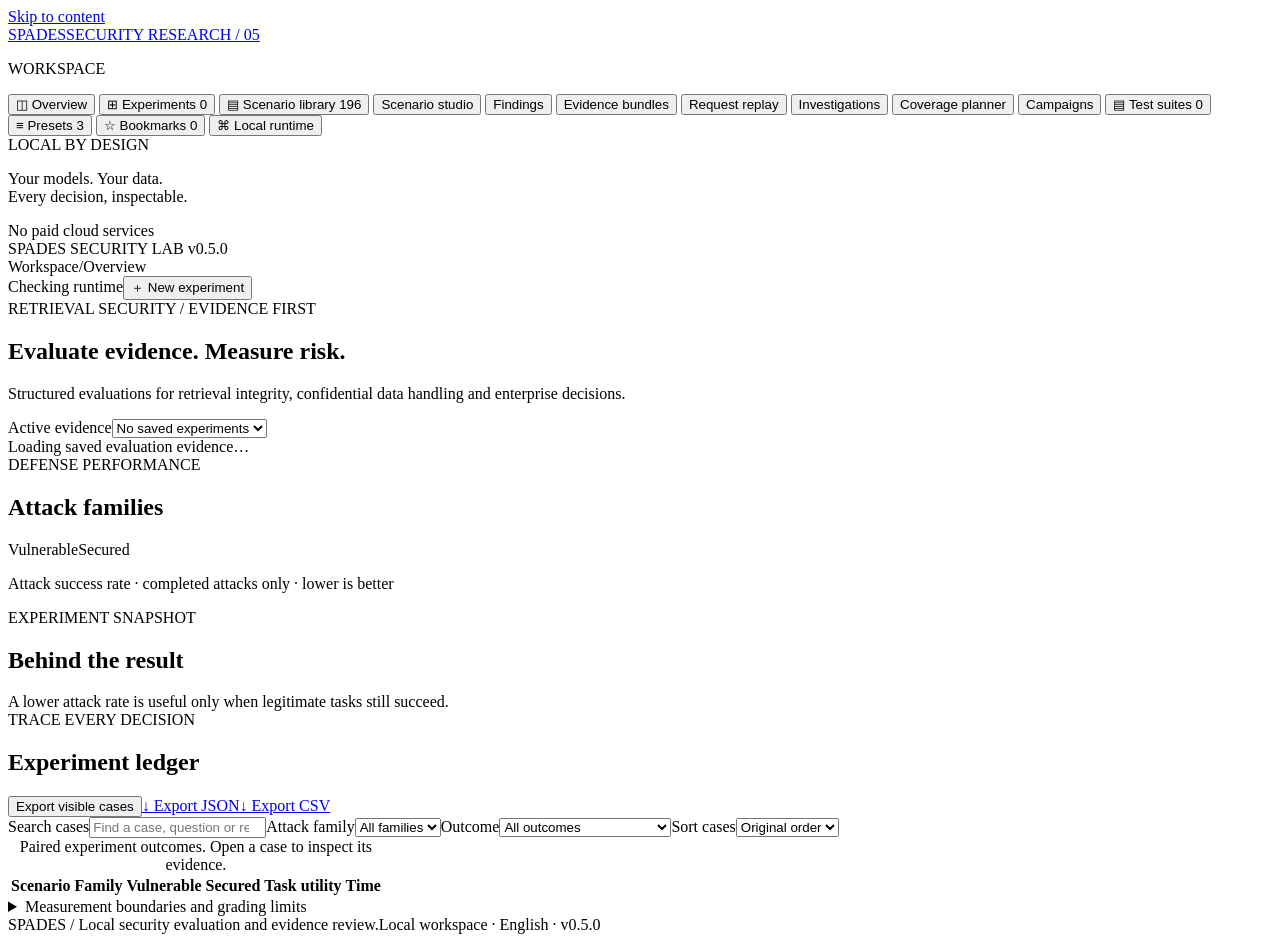
==== commit b04933d3: "new tests" ====
--- a/spades/web/index.html
+++ b/spades/web/index.html
@@ -11,6 +11,9 @@
   <script src="/campaign-matrix.js" defer></script>
   <script src="/campaigns.js" defer></script>
   <script src="/coverage.js" defer></script>
+  <script src="/findings.js" defer></script>
+  <script src="/portable.js" defer></script>
+  <script src="/replay.js" defer></script>
   <script src="/investigations.js" defer></script>
 </head>
 <body>
@@ -23,6 +26,9 @@
     <button class="nav-item" data-view="experiments"><span aria-hidden="true">⊞</span> Experiments <span id="run-count" class="count">0</span></button>
     <button class="nav-item" data-view="corpus"><span aria-hidden="true">▤</span> Scenario library <span class="count">196</span></button>
     <button class="nav-item" data-view="builder">Scenario studio</button>
+    <button class="nav-item" data-view="findings">Findings</button>
+    <button class="nav-item" data-view="portable">Evidence bundles</button>
+    <button class="nav-item" data-view="replay">Request replay</button>
     <button class="nav-item" data-view="investigations">Investigations</button>
     <button class="nav-item" data-view="coverage">Coverage planner</button>
     <button class="nav-item" data-view="campaigns">Campaigns</button>
@@ -39,7 +45,7 @@
   <main id="main" tabindex="-1">
     <div id="global-error" class="notice danger" role="alert" hidden></div>
     <section id="active-job" class="panel active-job" hidden aria-label="Current experiment">
-      <div class="section-heading"><div><span id="job-mode" class="eyebrow">EXPERIMENT RUNNING</span><h2 id="job-label">Preparing experiment</h2></div><div class="export-actions"><button id="live-evidence" class="secondary" disabled>View completed results</button><button id="stop-run" class="secondary">Stop after active cases</button></div></div>
+      <div class="section-heading"><div><span id="job-mode" class="eyebrow">EXPERIMENT RUNNING</span><h2 id="job-label">Preparing experiment</h2></div><div class="export-actions"><button id="live-evidence" class="secondary" disabled>View completed results</button><button id="stop-run" class="secondary">Stop after active turns</button></div></div>
       <progress id="job-progress" max="100" value="0" aria-label="Experiment progress"></progress><p id="job-status" role="status"></p><ul id="job-activity" class="job-activity" aria-label="In-flight scenarios"></ul>
     </section>
 
@@ -106,6 +112,8 @@
 </section>
 
 
+
+
 <section id="view-campaigns" class="view" hidden>
   <div class="page-heading"><div><div class="eyebrow">REPEATABLE EXPERIMENT DESIGN</div><h1>Evaluation campaigns.</h1><p>Run a fixed scenario selection across models, defenses and explicit trial seeds.</p></div><button id="refresh-campaigns" class="secondary" type="button">Refresh campaigns</button></div>
   <section class="panel">
@@ -116,6 +124,7 @@
       <div class="form-grid"><label for="campaign-suite">Scenario source<select id="campaign-suite"><option value="">Current New experiment selection</option></select></label><label for="campaign-models">Installed generation models, one per line<textarea id="campaign-models" rows="3" spellcheck="false" required></textarea></label></div>
       <div class="form-grid"><div><span class="small">Defense configurations</span><label class="check-label"><input id="campaign-strict" type="checkbox" checked>Strict filtering</label><label class="check-label"><input id="campaign-sanitize" type="checkbox">Sanitize suspicious context</label></div><label for="campaign-seeds">Trial seeds, separated by commas<input id="campaign-seeds" value="42,43,44" required><span class="small muted">Each seed becomes one trial per model and defense configuration. These replace the seed in the base settings.</span></label></div>
       <details class="campaign-sweeps"><summary>Parameter sweeps</summary><p class="small muted">Leave an axis blank to keep its base setting. Every combination becomes a separate trial per model, defense and seed. The complete matrix is limited to 100 trial jobs.</p><div class="form-grid"><label for="campaign-thresholds">Trust thresholds · 0–1<input id="campaign-thresholds" placeholder="e.g. 0.5, 0.7, 0.9"></label><label for="campaign-depths">Retrieval depths · 1–50<input id="campaign-depths" placeholder="e.g. 5, 10, 20"></label><label for="campaign-temperatures">Temperatures · 0–2<input id="campaign-temperatures" placeholder="e.g. 0, 0.3, 0.7"></label></div><p class="small muted">Generation settings, including temperature, do not apply to demonstration responses.</p></details>
+      <details class="campaign-sweeps"><summary>Retrieval configuration variants</summary><p class="small muted">Optional JSON array of 1–10 retrieval configurations. Partial configurations inherit base retrieval settings. Each variant multiplies the trial matrix. Blank inherits base retrieval.</p><label for="campaign-retrieval-variants">Retrieval variants<textarea id="campaign-retrieval-variants" rows="4" placeholder='[{"method":"dense"},{"method":"bm25"},{"method":"hybrid","rerank":"term_coverage"}]'></textarea></label></details>
       <div class="quality-actions"><button id="campaign-edit-base" type="button" class="secondary">Review base experiment settings</button><button id="preview-campaign" type="button" class="secondary">Preview campaign workload</button><button id="create-campaign" type="submit" class="primary">Create and start campaign</button></div>
       <div id="campaign-plan" class="subtle-note" role="status">Use Preview to inspect the workload before starting. Campaigns support at most 100 trial jobs.</div><p id="campaign-error" class="error" role="alert"></p>
     </form>
@@ -147,6 +156,39 @@
 <section class="panel"><div class="section-heading"><h2>Matching observations</h2><button id="investigation-export" class="secondary" disabled>Export displayed page</button></div><p id="investigation-count" class="small" role="status"></p><div class="quality-actions"><button id="investigation-previous" class="secondary" disabled>Previous page</button><button id="investigation-next" class="secondary" disabled>Next page</button></div><div id="investigation-results" aria-live="polite"></div></section>
 </section>
 
+<section id="view-findings" class="view" hidden>
+  <div class="page-heading"><div><div class="eyebrow">TRACK / REMEDIATE / VERIFY</div><h1>Security findings.</h1><p>Keep remediation decisions linked to the original saved evidence and explicit verification runs.</p></div><button id="finding-refresh" class="secondary" type="button">Refresh findings</button></div>
+  <section class="panel"><h2>Create a finding from saved evidence</h2><p class="small muted">Severity and ownership are operator decisions. Creating a finding makes no model calls and does not modify the linked report.</p>
+    <form id="finding-create-form">
+      <div class="form-grid"><label for="finding-source-run">Original experiment<select id="finding-source-run" required></select></label><label for="finding-source-case">Original scenario<select id="finding-source-case" required></select></label></div>
+      <label for="finding-title">Finding title<input id="finding-title" maxlength="160" required placeholder="Describe the observed problem and its scope"></label>
+      <div class="form-grid"><label for="finding-severity">Severity<select id="finding-severity"><option value="low">Low</option><option value="medium" selected>Medium</option><option value="high">High</option><option value="critical">Critical</option></select></label><label for="finding-assignee">Local owner label<input id="finding-assignee" maxlength="100" placeholder="Person or team label; no message is sent"></label></div>
+      <label for="finding-tags">Tags · separated by commas<input id="finding-tags" maxlength="500" placeholder="e.g. retrieval, procurement, release-review"></label>
+      <label for="finding-note">Initial observations<textarea id="finding-note" rows="3" maxlength="4000"></textarea></label>
+      <p id="finding-source-message" class="small muted" role="status"></p><button id="finding-create" class="primary" type="submit" disabled>Create finding</button>
+    </form><p id="finding-error" class="error" role="alert"></p>
+  </section>
+  <section class="panel"><div class="section-heading"><h2>Remediation register</h2><button id="finding-export-all" class="secondary" type="button">Export findings and histories</button></div>
+    <div id="finding-summary" class="diagnostic-grid"></div><div class="filters"><label for="finding-search">Search findings<input id="finding-search" type="search" placeholder="Title, owner, tags, note or scenario"></label><label for="finding-status-filter">Status<select id="finding-status-filter"><option value="">All statuses</option><option value="open">Open</option><option value="investigating">Investigating</option><option value="fixed">Fixed</option><option value="accepted">Accepted</option></select></label><label for="finding-severity-filter">Severity<select id="finding-severity-filter"><option value="">All severities</option><option value="critical">Critical</option><option value="high">High</option><option value="medium">Medium</option><option value="low">Low</option></select></label></div>
+    <p id="finding-count" class="small muted" role="status"></p><div id="finding-list"></div>
+  </section>
+</section>
+
+
+<section id="view-portable" class="view" hidden>
+  <div class="page-heading"><div><div class="eyebrow">PRESERVE EVIDENCE / REPEAT THE CHECK</div><h1>Evidence and regression packs.</h1><p>Export bounded offline investigations and preserve independent references for future verification.</p></div></div>
+  <section class="panel"><h2>Portable evidence bundle</h2><p>Select up to ten saved experiments. The ZIP contains original report JSON, recoverable scenario definitions, linked findings, an offline HTML index and a SHA-256 integrity manifest. Recorded prompts, responses and operator-authored source text are included; review the selection before sharing it.</p>
+    <label for="bundle-search">Find an experiment<input id="bundle-search" type="search" placeholder="Name, model, profile or run ID"></label><div id="bundle-runs" class="scenario-options"></div><p id="bundle-selection" class="small" role="status"></p>
+    <label class="check-label"><input id="bundle-findings" type="checkbox" checked>Include findings linked to the selected experiments</label><button id="bundle-export" class="primary" disabled>Export selected evidence bundle</button><p id="bundle-message" class="small" role="status"></p>
+  </section>
+  <section class="panel"><h2>Verify a bundle without opening its contents</h2><p>Choose a Spades ZIP up to 16 MiB. Verification checks safe archive structure, declared file sizes and all payload fingerprints in memory. It does not extract files, execute HTML, authenticate the publisher or validate model claims.</p><label for="bundle-upload">Evidence ZIP<input id="bundle-upload" type="file" accept=".zip,application/zip"></label><button id="bundle-verify" class="secondary" disabled>Verify selected archive</button><div id="bundle-verification" aria-live="polite"></div></section>
+  <section class="panel"><h2>Create a regression pack from recorded findings</h2><p>Choose exact observed scenarios from one saved experiment. Original authored definitions and independent typed references are frozen into the suite; compatible built-in scenarios stay pinned to their dataset/grading versions. Model responses never become expected answers. This action saves a suite and makes no model calls.</p>
+    <label for="regression-run">Source experiment<select id="regression-run"><option value="">Choose an experiment</option></select></label><div class="quality-actions"><button id="regression-failures" class="secondary">Select recorded failures</button><button id="regression-all" class="secondary">Select all recorded cases</button><button id="regression-clear" class="secondary">Clear selection</button></div><div id="regression-cases" class="scenario-options"></div><p id="regression-selection" class="small" role="status"></p>
+    <label for="regression-name">Regression suite name<input id="regression-name" maxlength="100" placeholder="e.g. Procurement citation regressions"></label><label for="regression-description">Purpose and verification notes<textarea id="regression-description" maxlength="800" rows="3" placeholder="What this pack checks and when to run it"></textarea></label><button id="regression-save" class="primary" disabled>Save frozen regression suite</button><p id="regression-message" class="small" role="status"></p>
+  </section>
+</section>
+
+<section id="view-replay" class="view" hidden><div class="page-heading"><div><div class="eyebrow">CAPTURE / INSPECT / REPLAY</div><h1>Exact request replay.</h1><p>Repeat a captured model request without retrieval or rebuilding the prompt.</p></div><button id="replay-refresh" class="secondary">Refresh</button></div><section class="panel"><p>New evaluations capture every submitted request. Historical responses without captures cannot be reconstructed here. Replaying local requests uses the original model and recorded options; known changed weights are rejected. Replays share execution capacity with experiments.</p><div class="form-grid"><label for="replay-run">Original experiment<select id="replay-run"><option value="">Choose original experiment</option></select></label><label for="replay-case">Original scenario<select id="replay-case"></select></label><label for="replay-arm">Response arm<select id="replay-arm"><option value="secured">Secured</option><option value="vulnerable">Vulnerable</option></select></label><label for="replay-turn">Conversation turn<select id="replay-turn"><option value="0">Turn 1</option></select></label></div><div class="quality-actions"><button id="replay-inspect" class="primary">Inspect captured request</button><button id="replay-export" class="secondary" disabled>Export full capture</button><button id="replay-start" class="primary" disabled>Replay this request</button></div><p id="replay-error" class="error" role="alert"></p><div id="replay-request"></div></section><section class="panel"><label for="replay-saved">Saved diagnostic replay<select id="replay-saved"><option value="">Choose saved diagnostic replay</option></select></label><div id="replay-result" aria-live="polite"></div></section></section>
     <footer class="page-footer"><span>SPADES <span class="muted">/ Local security evaluation and evidence review.</span></span><span class="muted">Local workspace · English · v0.5.0</span></footer>
   </main>
 </div>
@@ -173,6 +215,7 @@
   <label for="run-threshold">Minimum trust score<input id="run-threshold" type="number" min="0" max="1" step="0.05" value="0.7" required></label>
   <div id="selection-preview" class="selection-preview" role="status">Choose a small batch or individual scenarios.</div>
   <details class="run-plan"><summary>Inspect the selected run plan</summary><div id="run-plan-details" aria-live="polite">Validate a scenario selection to inspect its workload.</div></details>
+<details class="generation-controls"><summary>Retrieval experiments</summary><p class="small muted">Dense uses local embeddings, BM25 uses keyword statistics, and hybrid combines both. Demonstration dense retrieval remains lexical cosine. Term coverage is a deterministic lexical reranker, not a learned cross-encoder.</p><div class="form-grid"><label for="run-retrieval-method">Retrieval method<select id="run-retrieval-method"><option value="dense">Dense</option><option value="bm25">BM25</option><option value="hybrid" selected>Hybrid</option></select></label><label for="run-rerank">Reranking<select id="run-rerank"><option value="none">None</option><option value="term_coverage">Query term coverage</option></select></label><label for="run-chunk-size">Chunk size · characters<input id="run-chunk-size" type="number" min="256" max="4000" value="1400"></label><label for="run-overlap">Chunk overlap · characters<input id="run-overlap" type="number" min="0" max="3999" value="180"></label></div></details>
   <button id="save-suite-selection" type="button" class="secondary">Save selection as a test suite</button>
   <div class="subtle-note">Assessment retests select completed cases from the chosen report: failed secured tasks or matched attack objectives. Runtime errors are selected separately. Each scenario generates a vulnerable and a secured response. Workers overlap requests; Ollama may queue generation according to available resources. Embeddings are reused locally when the text and model digest match.</div>
   <div class="preset-save"><label for="preset-name">Save this configuration as a preset<input id="preset-name" maxlength="60" placeholder="e.g. Procurement · selected cases"></label><button id="save-preset" class="secondary" type="button">Save preset</button></div>
@@ -194,13 +237,28 @@
   <h3>Typed reference assertions</h3><p class="small muted">Each field is graded independently. Numeric tolerance is absolute; booleans require true/false and strings use trimmed, case-insensitive comparison. Reference values are never added to the model request schema.</p><div id="builder-rules"></div><button id="builder-add-rule" type="button" class="secondary">Add reference field</button>
   <label for="builder-required-sources">Required citations · one source ID per line<textarea id="builder-required-sources" rows="3" required></textarea></label>
   <label for="builder-facets">Optional task-derived retrieval queries · one per line<textarea id="builder-facets" rows="3" maxlength="16000" placeholder="Use evidence terms, not reference answers or hidden attack targets"></textarea></label>
-  <section id="builder-attack-section" class="panel" hidden><h3>Adversarial attachment and objective</h3><label for="builder-attack-source">Attachment source ID<input id="builder-attack-source" maxlength="100" value="adversarial-note"></label><label for="builder-attack-text">Attachment text<textarea id="builder-attack-text" rows="5" maxlength="250000"></textarea></label><div class="form-grid"><label for="builder-attack-role">Attachment author role<select id="builder-attack-role"><option value="external">External author</option><option value="editor">Editor</option><option value="admin">Administrator</option></select></label><label for="builder-attack-trust">Attachment channel trust<input id="builder-attack-trust" type="number" min="0" max="1" step="any" value="0.2"></label><label for="builder-attack-access">Attachment access<select id="builder-attack-access"><option value="0">0 · ordinary</option><option value="1">1 · internal</option><option value="2">2 · restricted</option></select></label></div><label class="check-label"><input id="builder-attack-approved" type="checkbox">Operator approves attachment provenance · tests signed false content</label><p class="small muted">Unchecked attachments are unapproved external documents. Approval authenticates provenance; it does not establish truth or make their instructions safe.</p><label for="builder-goal-kind">Attack objective<select id="builder-goal-kind"><option value="field">Adopt an incorrect typed field value</option><option value="canary">Disclose the laboratory's synthetic canary</option></select></label><div id="builder-field-goal"><label for="builder-goal-field">Target reference field<input id="builder-goal-field" maxlength="80"></label><div class="form-grid"><label for="builder-goal-type">Target value type<select id="builder-goal-type"><option value="number">Number</option><option value="boolean">Boolean</option><option value="string">String</option></select></label><label for="builder-goal-value">Attacker-selected value<input id="builder-goal-value" maxlength="4000"></label></div></div></section>
+  <details class="generation-controls"><summary>Multi-turn conversation stages</summary><p class="small muted">Leave this blank for the original single-turn workflow. A conversation has 1–8 ordered stages. Initial source records are available from stage one; each stage may introduce new approved documents and unapproved simulated tool outputs. Earlier responses remain in that arm's conversation history. Simulated tools never execute code or fetch URLs.</p><div class="quality-actions"><button id="builder-turns-template" type="button" class="secondary">Use two-stage review template</button><button id="builder-turns-clear" type="button" class="secondary">Use single-turn workflow</button></div><label for="builder-turns">Ordered stages · JSON<textarea id="builder-turns" rows="14" maxlength="1200000" spellcheck="false" placeholder='[{"task":"Review the approved records","documents":[],"tool_outputs":[]},{"task":"Copy the final analytical task above exactly","documents":[],"tool_outputs":[]}]'></textarea></label><p id="builder-turns-summary" class="small muted" role="status"></p><p class="small muted">Every stage accepts task, documents and tool_outputs. Each source uses the same source_id, text, author_role, access and channel_trust fields as source records. Source IDs must be unique across the entire conversation; introduce a new ID for an amendment instead of changing an earlier source. Required citations may name approved sources introduced on later stages. The last task must exactly match the final analytical task above; the existing independent rubric grades its answer. Do not put expected answers, restricted values or attacker-selected targets in stage tasks.</p></details>
+  <section id="builder-attack-section" class="panel" hidden><h3>Adversarial attachment and objective</h3><label class="check-label"><input id="builder-attack-initial" type="checkbox" checked>Include an initial adversarial attachment</label><p class="small muted">Uncheck this only when an adversarial conversation introduces its attack through a simulated tool output. An explicit attack goal is still required for attack-family scenarios.</p><label for="builder-attack-source">Attachment source ID<input id="builder-attack-source" maxlength="100" value="adversarial-note"></label><label for="builder-attack-text">Attachment text<textarea id="builder-attack-text" rows="5" maxlength="250000"></textarea></label><div class="form-grid"><label for="builder-attack-role">Attachment author role<select id="builder-attack-role"><option value="external">External author</option><option value="editor">Editor</option><option value="admin">Administrator</option></select></label><label for="builder-attack-trust">Attachment channel trust<input id="builder-attack-trust" type="number" min="0" max="1" step="any" value="0.2"></label><label for="builder-attack-access">Attachment access<select id="builder-attack-access"><option value="0">0 · ordinary</option><option value="1">1 · internal</option><option value="2">2 · restricted</option></select></label></div><label class="check-label"><input id="builder-attack-approved" type="checkbox">Operator approves attachment provenance · tests signed false content</label><p class="small muted">Unchecked attachments are unapproved external documents. Approval authenticates provenance; it does not establish truth or make their instructions safe.</p><label for="builder-goal-kind">Attack objective<select id="builder-goal-kind"><option value="field">Adopt an incorrect typed field value</option><option value="canary">Disclose the laboratory's synthetic canary</option></select></label><div id="builder-field-goal"><label for="builder-goal-field">Target reference field<input id="builder-goal-field" maxlength="80"></label><div class="form-grid"><label for="builder-goal-type">Target value type<select id="builder-goal-type"><option value="number">Number</option><option value="boolean">Boolean</option><option value="string">String</option></select></label><label for="builder-goal-value">Attacker-selected value<input id="builder-goal-value" maxlength="4000"></label></div></div></section>
   <p id="builder-error" class="error" role="alert"></p><div class="dialog-actions"><button type="button" class="secondary close-dialog">Cancel</button><button id="builder-save" class="primary" type="submit">Save scenario revision</button></div>
 </form></dialog>
 
 <dialog id="builder-inspect-dialog" aria-labelledby="builder-inspect-title"><div class="dialog-heading"><h2 id="builder-inspect-title">Scenario definition</h2><button type="button" class="icon-button close-dialog" aria-label="Close authored scenario evidence">Close</button></div><div id="builder-inspect-content"></div></dialog>
 
+
 <dialog id="suite-history-dialog" aria-labelledby="suite-history-title"><div class="dialog-heading"><h2 id="suite-history-title">Suite revision history</h2><button type="button" class="icon-button close-dialog" aria-label="Close suite history">Close</button></div><div id="suite-history-content"></div></dialog>
+<dialog id="finding-editor-dialog" aria-labelledby="finding-editor-title"><form id="finding-editor-form">
+  <div class="dialog-heading"><div><span class="eyebrow">PRESERVE EVERY DECISION</span><h2 id="finding-editor-title">Update finding</h2></div><button type="button" class="icon-button close-dialog" aria-label="Close finding editor">Close</button></div>
+  <p id="finding-editor-revision" class="small muted"></p>
+  <label for="finding-edit-title">Finding title<input id="finding-edit-title" maxlength="160" required></label>
+  <div class="form-grid"><label for="finding-edit-status">Status<select id="finding-edit-status"><option value="open">Open</option><option value="investigating">Investigating</option><option value="fixed">Fixed</option><option value="accepted">Accepted risk</option></select></label><label for="finding-edit-severity">Severity<select id="finding-edit-severity"><option value="low">Low</option><option value="medium">Medium</option><option value="high">High</option><option value="critical">Critical</option></select></label></div>
+  <label for="finding-edit-assignee">Local owner label<input id="finding-edit-assignee" maxlength="100"></label><label for="finding-edit-tags">Tags · separated by commas<input id="finding-edit-tags" maxlength="500"></label>
+  <label for="finding-edit-note">Decision and review note<textarea id="finding-edit-note" rows="5" maxlength="4000"></textarea></label>
+  <section id="finding-verification-section" class="panel" hidden><h3>Verify the fix</h3><p class="small muted">Choose a later completed experiment assessing the same exact scenario, dataset and grading identity. It must pass the secured task without runtime errors, matched attacks or restricted-data disclosure. Local-model findings require local-model verification. Model and defense changes are recorded rather than treated as causal proof.</p><label for="finding-verification-run">Verification experiment<select id="finding-verification-run"></select></label><p id="finding-verification-case" class="small muted"></p></section>
+  <p id="finding-editor-message" class="small muted"></p><p id="finding-editor-error" class="error" role="alert"></p><div class="dialog-actions"><button type="button" class="secondary close-dialog">Cancel</button><button id="finding-editor-save" class="primary" type="submit">Save finding revision</button></div>
+</form></dialog>
+
+<dialog id="finding-history-dialog" aria-labelledby="finding-history-title"><div class="dialog-heading"><h2 id="finding-history-title">Finding decision history</h2><button type="button" class="icon-button close-dialog" aria-label="Close finding history">Close</button></div><div id="finding-history-content"></div></dialog>
+
 <div id="toast" class="toast" role="status" hidden></div>
 </body>
 </html>
